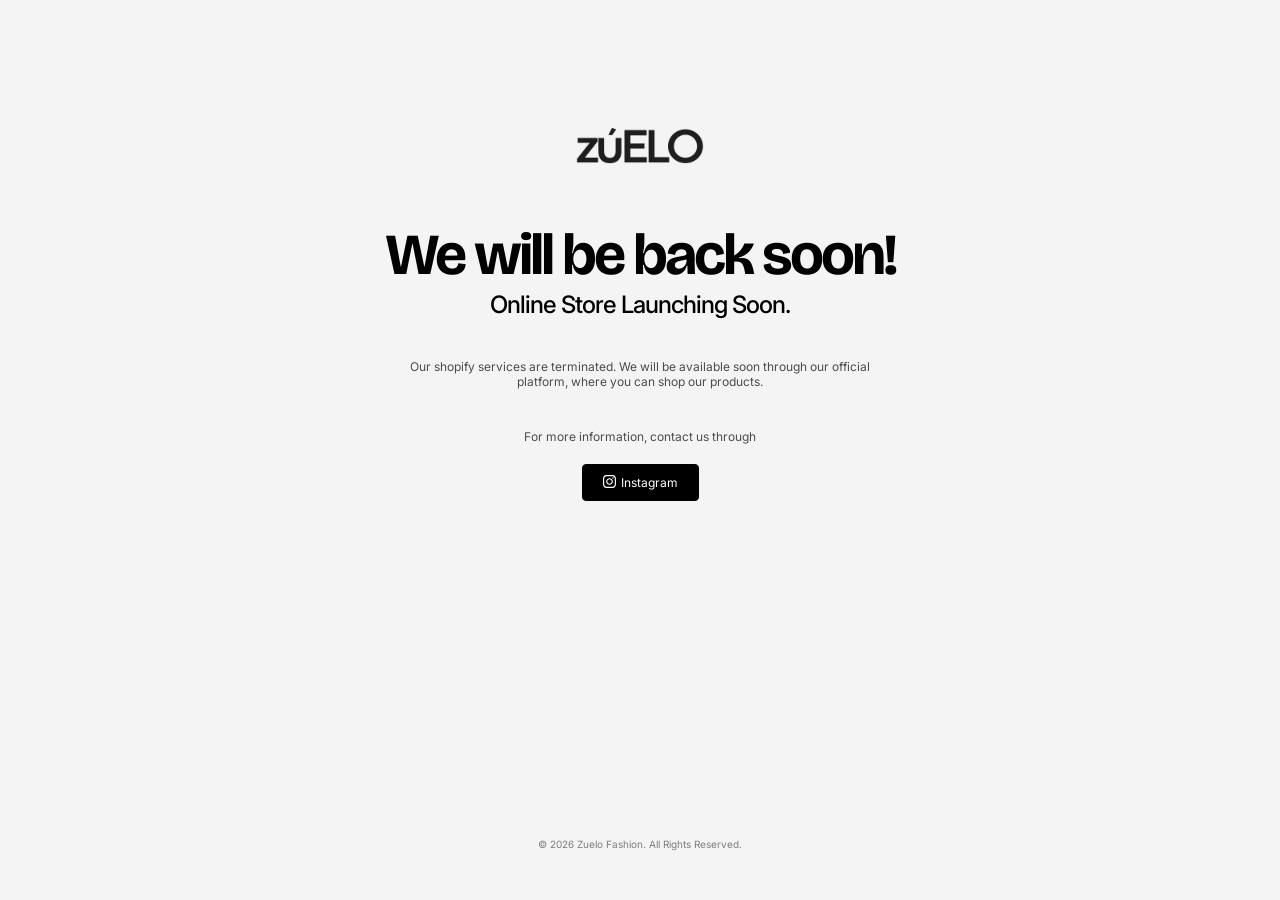
==== index.html @ 64d62a3d "Add files via upload" ====
<!DOCTYPE html>
<html lang="en">
<head>
    <meta charset="UTF-8">
    <meta name="viewport" content="width=device-width, initial-scale=1.0">
    <title>Zuelo Fashion Official Website</title>
    <link rel="stylesheet" href="style.css">
    <link rel="shortcut icon" href="zuelo-favicon.png" type="image/x-icon">
</head>
<body>

    <div class="main-container">
        <img src="relogo.png" alt="Zuelo Fashion Official Logo" class="cropped-image">
        <h1>We will be back soon!</h1>
        <span class="explain">Online Store Launching Soon.</span>
        <p style="margin-top: 20px;">Our shopify services are terminated. We will be available soon through our official platform, where you can shop our products.</p>
        <p style="margin-top: 20px;">For more information, contact us through</p>
        <div class="button-container">
            <a href="https://www.instagram.com/zuelofashion/" target="_blank"><button><img src="instagram-white-icon (1).svg" alt="" style="background-color: transparent; width: 13px; padding: 0; margin: 0;" >Instagram</button></a>
        </div>
        <div class="copy">
            &copy 2026 Zuelo Fashion. All Rights Reserved.
        </div>
    </div>
    
</body>
</html>
---- style.css ----
@import url('https://fonts.googleapis.com/css2?family=Inter:ital,opsz,wght@0,14..32,100..900;1,14..32,100..900&display=swap');
@import url('https://fonts.googleapis.com/css2?family=Changa+One:ital@0;1&display=swap');
@import url('https://fonts.googleapis.com/css2?family=Bricolage+Grotesque:opsz,wght@12..96,200..800&display=swap');


* {
    margin: 0;
    padding: 0;
    box-sizing: border-box;
    font-family: 'Inter';
    background-color: #f4f4f4;
    color: #000000;
}

a {
    -webkit-tap-highlight-color: transparent;
}


.main-container {
    width: 100%;
    min-height: 100vh;
    height: auto;
    display: flex;
    justify-content: flex-start;
    align-items: center;
    flex-direction: column;
    gap: 20px;
    padding: 40px 20px;
}

img {
    margin-top: 60px;
    width: 200px;
    margin-left: auto;
    margin-right: auto;
}

h1 {
    font-family: 'Bricolage Grotesque';
    font-size: 58px;
    letter-spacing: -3px;
    margin-bottom: -20px;
    text-align: center;
}

.cropped-image {
  width: 200px;         /* Set your desired width */
  height: 100px;        /* Set your desired height */
  object-fit: cover;    /* Centers and automatically crops the image */
  object-position: center; /* Optional: adjust focus (e.g., top, bottom, left, right) */
}


.explain {
    font-size: 24px;
    letter-spacing: -1px;
    margin-top: 0;
    font-weight: 500;
}

p {
    font-size: 12px;
    text-align: center;
    max-width: 500px;
    color: rgba(0, 0, 0, 0.692);
}

.button-container {
    width: fit-content;
    height: auto;
    display: flex;
    gap: 10px;
}

.button-container button {
    padding: 10px 20px;
    background-color: black;
    color: white;
    border: 1px solid black;
    border-radius: 4px;
    font-size: 12px;
    cursor: pointer;
    display: flex;
    gap: 5px;
}

.button-container button:hover {
    background-color: rgba(0, 0, 0, 0.858);
}

.copy {
    font-size: 10px;
    color: rgba(0, 0, 0, 0.487);
    position: absolute;
    bottom: 50px;
}

@media (max-width: 560px) {
    img {
        margin-top: 150px;
    }

    h1 {
        font-size: 40px;
        letter-spacing: -2px;
    }

    p {
        max-width: 300px;
    }
}
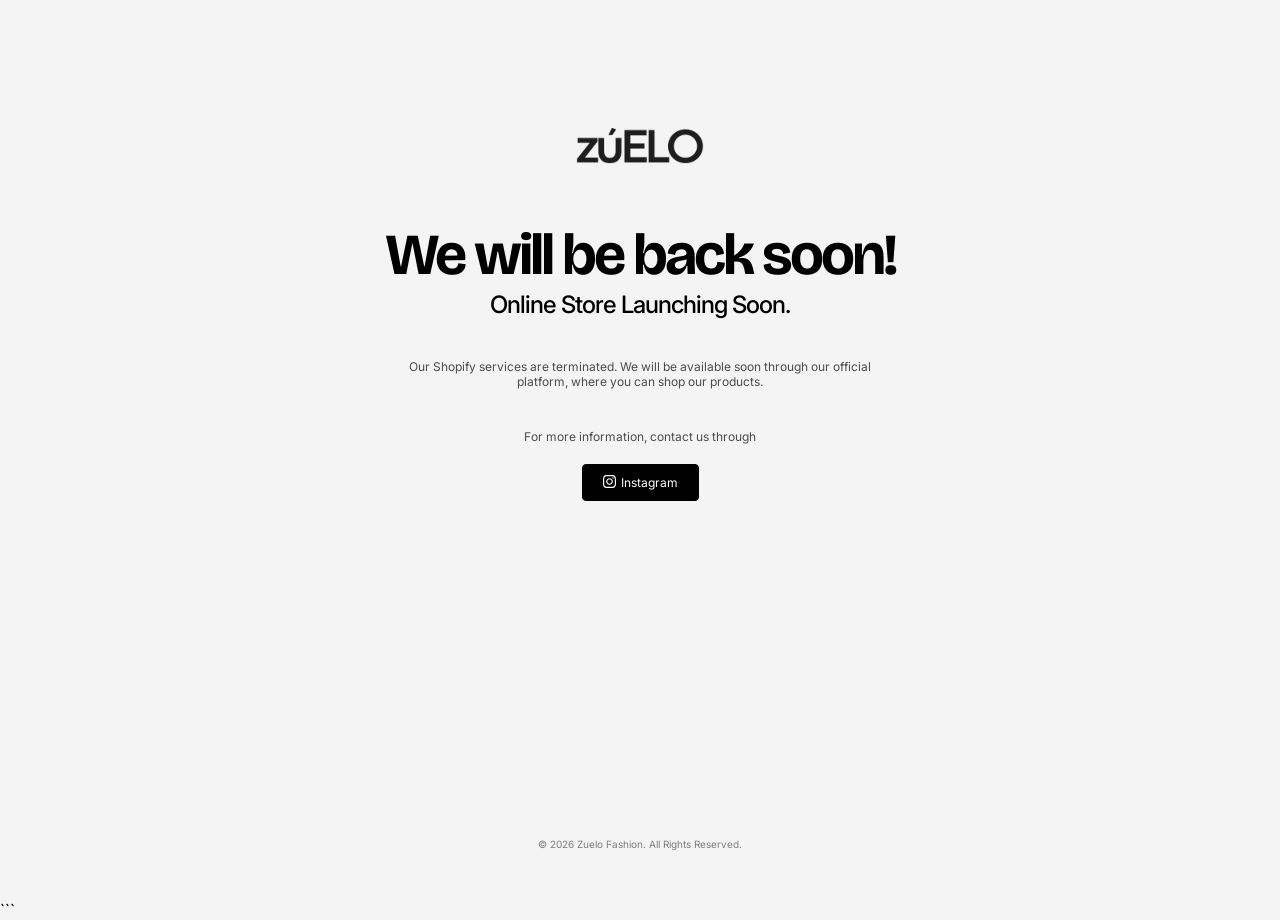
==== commit 27a3ae6e: "Enhance SEO and social media metadata in index.html Updated SEO metadata and title for better visibi" ====
--- a/index.html
+++ b/index.html
@@ -2,26 +2,89 @@
 <html lang="en">
 <head>
     <meta charset="UTF-8">
+
     <meta name="viewport" content="width=device-width, initial-scale=1.0">
-    <title>Zuelo Fashion Official Website</title>
+
+    <!-- Primary SEO -->
+    <title>Zuelo Fashion Official | Christian Fashion & Apparel</title>
+
+    <meta name="description"
+          content="Welcome to Zuelo Fashion, an official Christian fashion and apparel brand. Our online store is launching soon. Stay connected for updates and new collections.">
+
+    <meta name="keywords"
+          content="Zuelo Fashion, zuelo, zuelo fashion, Christian fashion, Christian clothing, Christian apparel, faith based clothing, Christian clothing brand, Christian fashion India">
+
+    <meta name="author" content="Zuelo Fashion">
+
+    <!-- Search Engine Instructions -->
+    <meta name="robots" content="index, follow">
+
+    <!-- Canonical URL -->
+    <link rel="canonical" href="https://kranthiaravelli.github.io/zuelofashion.com/">
+
+    <!-- Favicon -->
+    <link rel="shortcut icon" href="zuelo-favicon.png" type="image/x-icon">
+
+    <!-- Stylesheet -->
     <link rel="stylesheet" href="style.css">
-    <link rel="shortcut icon" href="zuelo-favicon.png" type="image/x-icon">
+
+    <!-- Open Graph / Social Media -->
+    <meta property="og:type" content="website">
+    <meta property="og:title" content="Zuelo Fashion Official | Christian Fashion & Apparel">
+    <meta property="og:description"
+          content="Zuelo Fashion is a Christian fashion and apparel brand. Our online store is launching soon.">
+    <meta property="og:image" content="https://kranthiaravelli.github.io/zuelofashion.com/relogo.png">
+    <meta property="og:url" content="https://kranthiaravelli.github.io/zuelofashion.com/">
+    <meta property="og:site_name" content="Zuelo Fashion">
+
+    <!-- Twitter / X -->
+    <meta name="twitter:card" content="summary_large_image">
+    <meta name="twitter:title" content="Zuelo Fashion | Official Christian Fashion & Apparel">
+    <meta name="twitter:description"
+          content="Zuelo Fashion is a Christian fashion and apparel brand. Our online store is launching soon.">
+    <meta name="twitter:image" content="https://kranthiaravelli.github.io/zuelofashion/relogo.png">
 </head>
+
 <body>
 
     <div class="main-container">
-        <img src="relogo.png" alt="Zuelo Fashion Official Logo" class="cropped-image">
+
+        <img src="relogo.png"
+             alt="Zuelo Fashion Official Logo"
+             class="cropped-image">
+
         <h1>We will be back soon!</h1>
-        <span class="explain">Online Store Launching Soon.</span>
-        <p style="margin-top: 20px;">Our shopify services are terminated. We will be available soon through our official platform, where you can shop our products.</p>
-        <p style="margin-top: 20px;">For more information, contact us through</p>
+
+        <span class="explain">
+            Online Store Launching Soon.
+        </span>
+
+        <p style="margin-top: 20px;">
+            Our Shopify services are terminated. We will be available soon
+            through our official platform, where you can shop our products.
+        </p>
+
+        <p style="margin-top: 20px;">
+            For more information, contact us through
+        </p>
+
         <div class="button-container">
-            <a href="https://www.instagram.com/zuelofashion/" target="_blank"><button><img src="instagram-white-icon (1).svg" alt="" style="background-color: transparent; width: 13px; padding: 0; margin: 0;" >Instagram</button></a>
+            <a href="https://www.instagram.com/zuelofashion/" target="_blank">
+                <button>
+                    <img src="instagram-white-icon (1).svg"
+                         alt="Zuelo Fashion Instagram"
+                         style="background-color: transparent; width: 13px; padding: 0; margin: 0;">
+                    Instagram
+                </button>
+            </a>
         </div>
+
         <div class="copy">
-            &copy 2026 Zuelo Fashion. All Rights Reserved.
+            &copy; 2026 Zuelo Fashion. All Rights Reserved.
         </div>
+
     </div>
-    
+
 </body>
-</html>+</html>
+```
